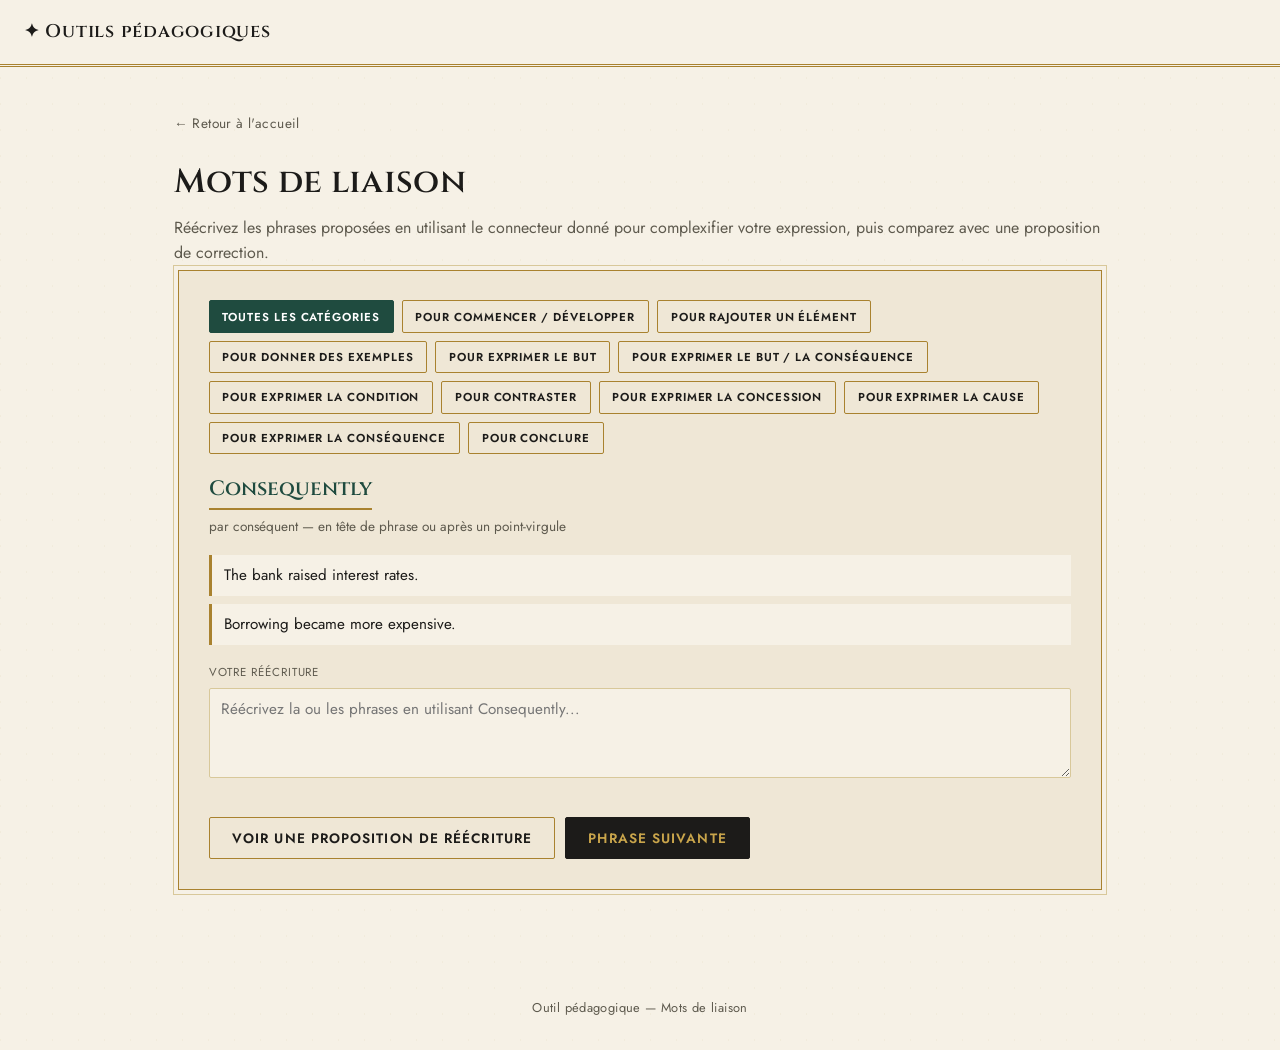
==== outils/connecteurs.html @ e8a62fca "Add files via upload" ====
<!DOCTYPE html>
<html lang="fr">
<head>
<meta charset="UTF-8">
<meta name="viewport" content="width=device-width, initial-scale=1.0">
<title>Mots de liaison</title>
<link rel="stylesheet" href="../assets/style.css">
<style>
  .connector-badge {
    display: inline-block; font-family: 'Cinzel', serif; font-weight: 600;
    font-size: 1.3rem; color: var(--emerald); border-bottom: 2px solid var(--gold);
    padding-bottom: 0.15rem; margin-bottom: 0.2rem;
  }
  .meta-line { font-size: 0.85rem; color: var(--text-muted); margin: 0.2rem 0 1.1rem; }
  .base-sentences { list-style: none; margin: 0 0 1.2rem; padding: 0; }
  .base-sentences li {
    background: var(--paper); border-left: 3px solid var(--gold);
    padding: 0.55rem 0.8rem; margin-bottom: 0.5rem; font-size: 0.95rem;
  }
  textarea#answer {
    width: 100%; min-height: 90px; margin-bottom: 0.9rem; resize: vertical;
  }
  .model-box {
    display: none; background: var(--emerald-bg); border: 1px solid var(--emerald);
    padding: 0.9rem 1rem; margin-top: 1rem; font-size: 0.95rem;
  }
  .model-box.show { display: block; }
  .btn-row { display: flex; gap: 0.6rem; flex-wrap: wrap; }
  .filter-row { margin-bottom: 1.2rem; display: flex; gap: 0.5rem; flex-wrap: wrap; }
  .filter-row button { font-size: 0.72rem; padding: 0.45rem 0.8rem; }
  .filter-row button.active { background: var(--emerald); border-color: var(--emerald); color: #fff; }
</style>
</head>
<body>

<header class="site-header">
  <a href="../index.html" class="brand">✦ Outils pédagogiques</a>
</header>

<main>
  <a class="back-link" href="../index.html">&larr; Retour à l'accueil</a>
  <h1 class="page-title">Mots de liaison</h1>
  <p class="page-subtitle">Réécrivez les phrases proposées en utilisant le connecteur donné pour complexifier votre expression, puis comparez avec une proposition de correction.</p>

  <div class="tool-shell">
    <div class="filter-row" id="filter-row"></div>
    <div id="exercise-area"></div>
    <div class="btn-row" style="margin-top:1rem;">
      <button id="reveal-btn" class="secondary">Voir une proposition de réécriture</button>
      <button id="next-btn">Phrase suivante</button>
    </div>
  </div>
</main>

<footer class="site-footer">Outil pédagogique — Mots de liaison</footer>

<script src="connecteurs-data.js"></script>
<script>
let currentCategory = 'all';
let pool = [];
let current = null;

function categories() {
  return ['all', ...new Set(CONNECTORS.map(c => c.category))];
}

function renderFilters() {
  const row = document.getElementById('filter-row');
  row.innerHTML = '';
  categories().forEach(cat => {
    const btn = document.createElement('button');
    btn.className = 'secondary' + (cat === currentCategory ? ' active' : '');
    btn.textContent = cat === 'all' ? 'Toutes les catégories' : cat;
    btn.addEventListener('click', () => { currentCategory = cat; renderFilters(); buildPool(); pickNext(); });
    row.appendChild(btn);
  });
}

function buildPool() {
  pool = CONNECTORS.filter(c => currentCategory === 'all' || c.category === currentCategory);
}

function pickNext() {
  if (pool.length === 0) return;
  current = pool[Math.floor(Math.random() * pool.length)];
  renderExercise();
}

function renderExercise() {
  const area = document.getElementById('exercise-area');
  area.innerHTML = `
    <span class="connector-badge">${current.connector}</span>
    <p class="meta-line">${current.translation} — ${current.usage}</p>
    <ul class="base-sentences">${current.base.map(s => `<li>${s}</li>`).join('')}</ul>
    <label style="display:block; font-size:0.72rem; text-transform:uppercase; letter-spacing:0.08em; color:var(--text-muted); margin-bottom:0.4rem;">Votre réécriture</label>
    <textarea id="answer" placeholder="Réécrivez la ou les phrases en utilisant ${current.connector}..."></textarea>
    <div class="model-box" id="model-box"><strong>Exemple de réécriture :</strong><br>${current.model}</div>
  `;
}

document.getElementById('reveal-btn').addEventListener('click', () => {
  document.getElementById('model-box').classList.add('show');
});
document.getElementById('next-btn').addEventListener('click', () => {
  pickNext();
});

renderFilters();
buildPool();
pickNext();
</script>

</body>
</html>
---- assets/style.css ----
@import url('https://fonts.googleapis.com/css2?family=Cinzel:wght@500;600;700&family=Jost:wght@400;500;600&display=swap');

:root {
  /* Palette Art Déco */
  --paper: #F6F1E6;
  --paper-alt: #EFE7D6;
  --ink: #1C1B19;
  --ink-soft: #5E5A4E;
  --gold: #A9822F;
  --gold-light: #C9A54B;
  --emerald: #1F4B3F;
  --emerald-bg: #E4EDE7;
  --burgundy: #7A2E2E;
  --burgundy-bg: #F2E2DF;
  --border: #D8C89A;
  --radius: 2px;
  --shadow: 0 6px 18px rgba(28, 27, 25, 0.10);

  /* Alias de compatibilité avec les outils existants */
  --bg: var(--paper);
  --surface: var(--paper-alt);
  --text: var(--ink);
  --text-muted: var(--ink-soft);
  --accent: var(--emerald);
  --accent-dark: #16352C;
}

* { box-sizing: border-box; }

body {
  margin: 0;
  font-family: 'Jost', -apple-system, BlinkMacSystemFont, sans-serif;
  background-color: var(--paper);
  background-image:
    linear-gradient(135deg, rgba(169,130,47,0.05) 1px, transparent 1px),
    linear-gradient(45deg, rgba(169,130,47,0.05) 1px, transparent 1px);
  background-size: 26px 26px;
  color: var(--ink);
  line-height: 1.55;
}

h1, h2, h3 {
  font-family: 'Cinzel', serif;
  font-weight: 600;
  letter-spacing: 0.01em;
}

a { color: var(--emerald); }

/* ---------- Motif décoratif : rosace / éventail ---------- */
.sunburst {
  width: 64px;
  height: 64px;
  margin: 0 auto 0.9rem;
  border-radius: 50%;
  background: repeating-conic-gradient(var(--gold) 0deg 6deg, transparent 6deg 18deg);
  opacity: 0.9;
}

/* ---------- Header ---------- */
header.site-header {
  background: var(--paper);
  border-bottom: 3px double var(--gold);
  padding: 1.1rem 1.5rem;
  display: flex;
  align-items: center;
  justify-content: space-between;
}

header.site-header .brand {
  font-family: 'Cinzel', serif;
  font-weight: 600;
  font-size: 1.15rem;
  letter-spacing: 0.04em;
  text-decoration: none;
  color: var(--ink);
  display: flex;
  align-items: center;
  gap: 0.55rem;
}

header.site-header nav a {
  margin-left: 1.25rem;
  text-decoration: none;
  color: var(--ink-soft);
  font-size: 0.85rem;
  letter-spacing: 0.04em;
  text-transform: uppercase;
}
header.site-header nav a:hover { color: var(--emerald); }

/* ---------- Layout ---------- */
main {
  max-width: 980px;
  margin: 0 auto;
  padding: 2.75rem 1.5rem 4rem;
}

.hero { text-align: center; margin-bottom: 3rem; }

.eyebrow {
  font-size: 0.72rem;
  font-weight: 600;
  letter-spacing: 0.22em;
  text-transform: uppercase;
  color: var(--gold);
  margin: 0 0 0.5rem;
}

.page-title {
  font-size: 2.1rem;
  margin: 0 0 0.5rem;
}
.page-subtitle {
  color: var(--ink-soft);
  margin-top: 0;
  margin-bottom: 0;
  font-size: 1rem;
}
.hero .page-title, .hero .page-subtitle { margin-left: auto; margin-right: auto; }

.category { margin-bottom: 3rem; }
.category-header {
  display: flex;
  align-items: center;
  gap: 0.75rem;
  margin-bottom: 1.25rem;
}
.category-header .diamond {
  width: 8px; height: 8px;
  background: var(--gold);
  transform: rotate(45deg);
  flex-shrink: 0;
}
.category h2 {
  font-size: 1rem;
  font-weight: 600;
  letter-spacing: 0.1em;
  text-transform: uppercase;
  color: var(--ink);
  margin: 0;
  white-space: nowrap;
}
.category-header .rule {
  flex: 1;
  height: 1px;
  background: linear-gradient(to right, var(--border), transparent);
}

.empty-note {
  font-style: italic;
  color: var(--ink-soft);
  font-size: 0.9rem;
  border: 1px dashed var(--border);
  padding: 1rem 1.1rem;
  background: var(--paper-alt);
}

/* ---------- Cards ---------- */
.card-grid {
  display: grid;
  grid-template-columns: repeat(auto-fill, minmax(230px, 1fr));
  gap: 1.1rem;
}

.card {
  position: relative;
  background: var(--paper-alt);
  border: 1px solid var(--gold);
  box-shadow: 0 0 0 4px var(--paper), 0 0 0 5px var(--border);
  padding: 1.35rem 1.2rem 1.2rem;
  margin: 4px;
  text-decoration: none;
  color: var(--ink);
  transition: box-shadow 0.15s ease, transform 0.15s ease;
  display: block;
}
.card:hover {
  transform: translateY(-2px);
  box-shadow: 0 0 0 4px var(--paper), 0 0 0 5px var(--gold);
}
.card .icon {
  width: 2.5rem;
  height: 2.5rem;
  display: flex;
  align-items: center;
  justify-content: center;
  border: 2px solid var(--gold);
  transform: rotate(45deg);
  background: var(--paper);
  margin-bottom: 0.8rem;
}
.card .icon span {
  display: block;
  transform: rotate(-45deg);
  font-size: 1.15rem;
}
.card h3 {
  margin: 0 0 0.3rem;
  font-size: 1rem;
  letter-spacing: 0.02em;
}
.card p { margin: 0; font-size: 0.86rem; color: var(--ink-soft); }

/* ---------- Tool shell ---------- */
.tool-shell {
  background: var(--paper-alt);
  border: 1px solid var(--gold);
  box-shadow: 0 0 0 4px var(--paper), 0 0 0 5px var(--border);
  margin: 4px;
  padding: 1.85rem;
}

.back-link {
  display: inline-flex;
  align-items: center;
  gap: 0.3rem;
  margin-bottom: 1.4rem;
  font-size: 0.85rem;
  letter-spacing: 0.03em;
  text-decoration: none;
  color: var(--ink-soft);
}
.back-link:hover { color: var(--emerald); }

/* ---------- Buttons ---------- */
button, .btn {
  background: var(--ink);
  color: var(--gold-light);
  border: 1px solid var(--ink);
  border-radius: var(--radius);
  padding: 0.65rem 1.4rem;
  font-family: 'Jost', sans-serif;
  font-size: 0.85rem;
  font-weight: 600;
  letter-spacing: 0.08em;
  text-transform: uppercase;
  cursor: pointer;
  transition: background 0.15s ease, color 0.15s ease;
}
button:hover, .btn:hover { background: var(--emerald); border-color: var(--emerald); color: #fff; }
button:disabled { background: #C9C4B6; border-color: #C9C4B6; color: #fff; cursor: not-allowed; }

button.secondary {
  background: transparent;
  color: var(--ink);
  border: 1px solid var(--gold);
}
button.secondary:hover { background: var(--gold); border-color: var(--gold); color: var(--ink); }

input[type="text"], input[type="number"], textarea, select {
  font-family: inherit;
  font-size: 0.95rem;
  padding: 0.55rem 0.7rem;
  border: 1px solid var(--border);
  border-radius: var(--radius);
  background: var(--paper);
  color: var(--ink);
}

footer.site-footer {
  text-align: center;
  color: var(--ink-soft);
  font-size: 0.8rem;
  letter-spacing: 0.03em;
  padding: 2.5rem 1rem 2rem;
}

/* ---------- Feedback "tampon" ---------- */
@keyframes stampIn {
  0% { transform: scale(1.5); opacity: 0; }
  60% { transform: scale(0.95); opacity: 1; }
  100% { transform: scale(1); opacity: 1; }
}
.feedback-stamp {
  display: inline-block;
  font-family: 'Cinzel', serif;
  font-weight: 600;
  text-transform: uppercase;
  letter-spacing: 0.06em;
  font-size: 0.85rem;
  padding: 0.4rem 0.9rem;
  border: 1px solid currentColor;
  animation: stampIn 0.3s ease-out;
}
.feedback-stamp.correct { color: var(--emerald); background: var(--emerald-bg); }
.feedback-stamp.incorrect { color: var(--burgundy); background: var(--burgundy-bg); }

/* ---------- Progress dots ---------- */
.progress-dots {
  display: flex;
  gap: 0.4rem;
  margin-bottom: 1.1rem;
  flex-wrap: wrap;
}
.progress-dots .dot {
  width: 8px; height: 8px;
  background: var(--border);
  transform: rotate(45deg);
}
.progress-dots .dot.done { background: var(--emerald); }
.progress-dots .dot.current { background: var(--gold); }
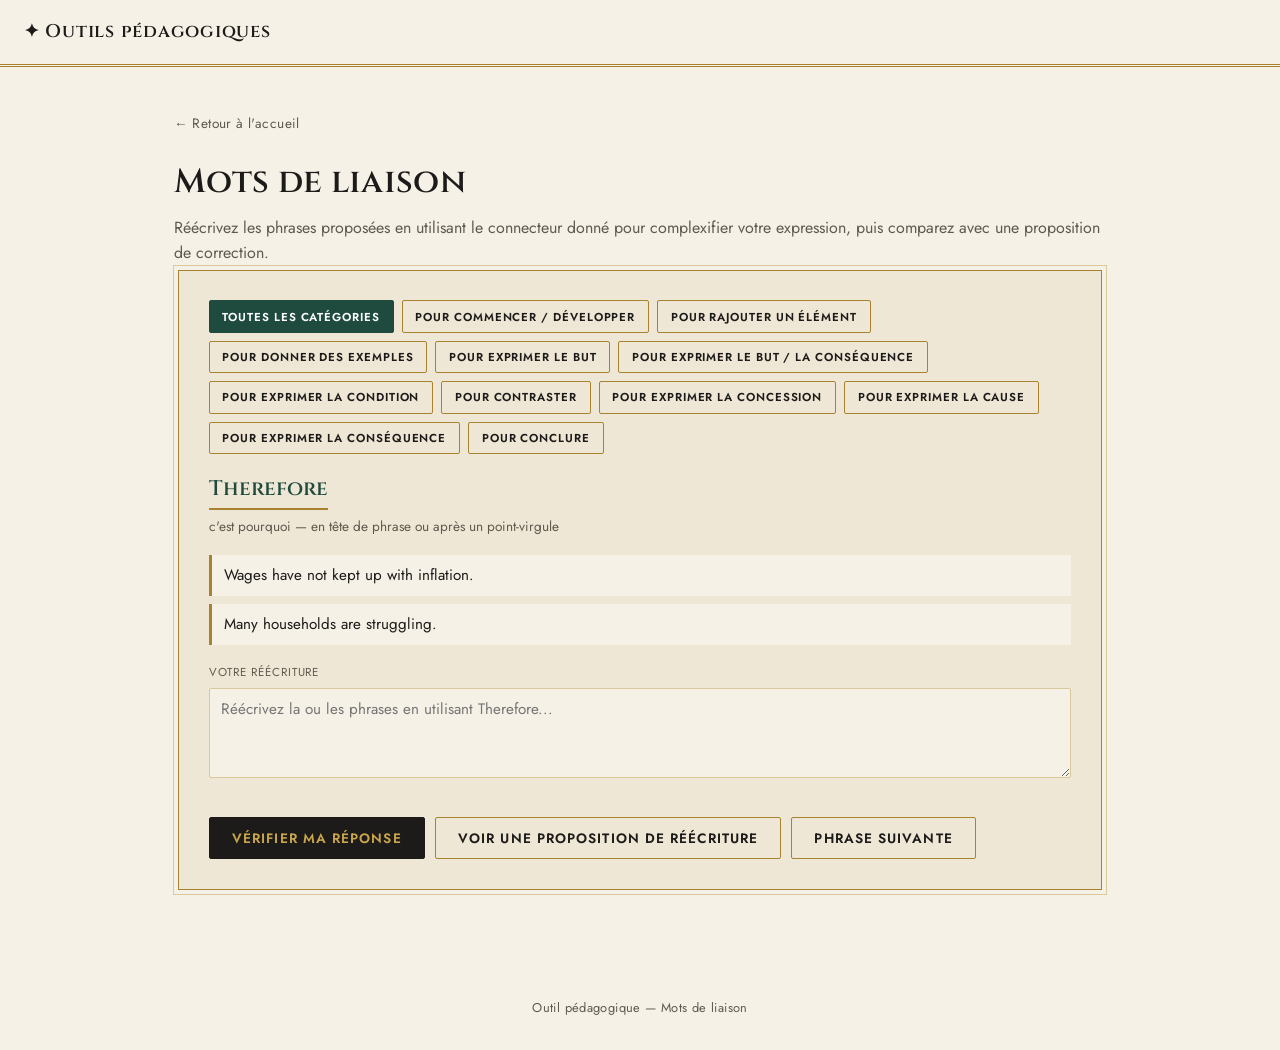
==== commit b6b4e618: "Update connecteurs.html" ====
--- a/outils/connecteurs.html
+++ b/outils/connecteurs.html
@@ -29,6 +29,23 @@
   .filter-row { margin-bottom: 1.2rem; display: flex; gap: 0.5rem; flex-wrap: wrap; }
   .filter-row button { font-size: 0.72rem; padding: 0.45rem 0.8rem; }
   .filter-row button.active { background: var(--emerald); border-color: var(--emerald); color: #fff; }
+  .check-list { list-style: none; margin: 0 0 1rem; padding: 0; }
+  .check-list li {
+    padding: 0.45rem 0; font-size: 0.9rem; display: flex; align-items: flex-start; gap: 0.55rem;
+    border-bottom: 1px solid var(--border);
+  }
+  .check-list li:last-child { border-bottom: none; }
+  .check-list li .icon { font-weight: 700; flex-shrink: 0; }
+  .check-list li.ok .icon { color: var(--emerald); }
+  .check-list li.ko .icon { color: var(--burgundy); }
+  .check-list li.ok { color: var(--ink); }
+  .check-list li.ko { color: var(--ink-soft); }
+  .check-results {
+    display: none; background: var(--paper); border: 1px solid var(--border);
+    padding: 0.9rem 1.1rem; margin-top: 1rem;
+  }
+  .check-results.show { display: block; }
+  .check-results .check-title { font-size: 0.75rem; text-transform: uppercase; letter-spacing: 0.08em; color: var(--text-muted); margin-bottom: 0.5rem; }
 </style>
 </head>
 <body>
@@ -46,9 +63,11 @@
     <div class="filter-row" id="filter-row"></div>
     <div id="exercise-area"></div>
     <div class="btn-row" style="margin-top:1rem;">
+      <button id="check-btn">Vérifier ma réponse</button>
       <button id="reveal-btn" class="secondary">Voir une proposition de réécriture</button>
-      <button id="next-btn">Phrase suivante</button>
+      <button id="next-btn" class="secondary">Phrase suivante</button>
     </div>
+    <div class="check-results" id="check-results"></div>
   </div>
 </main>
 
@@ -96,8 +115,48 @@
     <textarea id="answer" placeholder="Réécrivez la ou les phrases en utilisant ${current.connector}..."></textarea>
     <div class="model-box" id="model-box"><strong>Exemple de réécriture :</strong><br>${current.model}</div>
   `;
+  document.getElementById('check-results').classList.remove('show');
 }
 
+// ------------------------------------------------------------
+// Vérifications automatiques (sans IA) : critères mécaniques
+// ------------------------------------------------------------
+function normalize(s) {
+  return s.toLowerCase().normalize('NFD').replace(/[̀-ͯ]/g, '').replace(/[^a-z\s]/g, ' ').replace(/\s+/g, ' ').trim();
+}
+
+function connectorIsUsed(answer, connector) {
+  const normAnswer = normalize(answer);
+  const normConnector = normalize(connector);
+  if (normAnswer.includes(normConnector)) return true;
+  const words = normConnector.split(' ').filter(w => w.length > 2);
+  if (words.length === 0) return false;
+  const found = words.filter(w => normAnswer.includes(w));
+  return found.length >= Math.ceil(words.length / 2);
+}
+
+function runChecks() {
+  const answer = document.getElementById('answer').value.trim();
+  const checks = [];
+  checks.push({ ok: answer.length > 0, label: "Vous avez écrit une réponse" });
+  const wordCount = answer.split(/\s+/).filter(Boolean).length;
+  checks.push({ ok: answer.length > 0 && wordCount >= 5, label: `Votre phrase contient au moins 5 mots (actuellement ${wordCount})` });
+  checks.push({ ok: answer.length > 0 && connectorIsUsed(answer, current.connector), label: `Vous avez utilisé le connecteur « ${current.connector} »` });
+  checks.push({ ok: /^[A-ZÀ-Ý]/.test(answer), label: "Votre phrase commence par une majuscule" });
+  checks.push({ ok: /[.!?]$/.test(answer), label: "Votre phrase se termine par une ponctuation finale (. ! ?)" });
+  return checks;
+}
+
+function renderChecks(checks) {
+  const box = document.getElementById('check-results');
+  box.innerHTML = `<p class="check-title">Vérifications automatiques (pas de correction du sens — comparez avec le modèle pour ça)</p>
+    <ul class="check-list">${checks.map(c => `<li class="${c.ok ? 'ok' : 'ko'}"><span class="icon">${c.ok ? '✓' : '✗'}</span><span>${c.label}</span></li>`).join('')}</ul>`;
+  box.classList.add('show');
+}
+
+document.getElementById('check-btn').addEventListener('click', () => {
+  renderChecks(runChecks());
+});
 document.getElementById('reveal-btn').addEventListener('click', () => {
   document.getElementById('model-box').classList.add('show');
 });
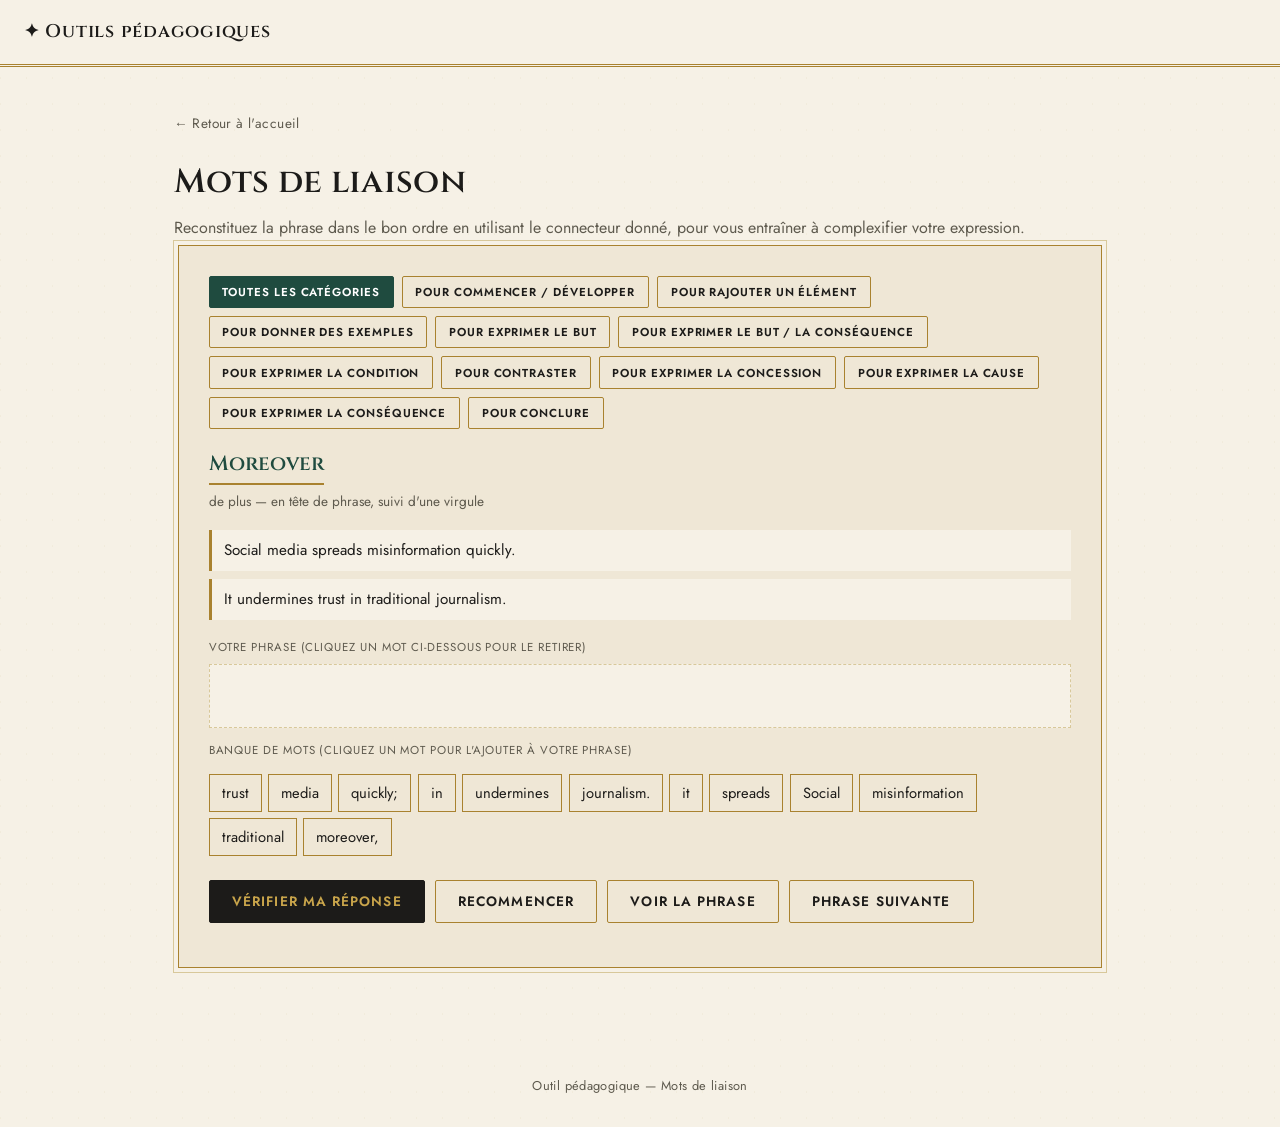
==== commit 71ded6d8: "Mots de liaison en remise dans l'ordre, reformulation en QCM" ====
--- a/outils/connecteurs.html
+++ b/outils/connecteurs.html
@@ -17,35 +17,35 @@
     background: var(--paper); border-left: 3px solid var(--gold);
     padding: 0.55rem 0.8rem; margin-bottom: 0.5rem; font-size: 0.95rem;
   }
-  textarea#answer {
-    width: 100%; min-height: 90px; margin-bottom: 0.9rem; resize: vertical;
-  }
+  .zone-label { display:block; font-size:0.72rem; text-transform:uppercase; letter-spacing:0.08em; color:var(--text-muted); margin-bottom:0.4rem; }
+  .build-zone {
+    min-height: 64px; background: var(--paper); border: 1px dashed var(--border);
+    padding: 0.7rem 0.8rem; margin-bottom: 0.9rem; display: flex; flex-wrap: wrap; gap: 0.4rem; align-items: flex-start;
+  }
+  .word-bank {
+    min-height: 54px; padding: 0.5rem 0; margin-bottom: 1rem;
+    display: flex; flex-wrap: wrap; gap: 0.4rem;
+  }
+  .word-tile {
+    all: unset; cursor: pointer; background: var(--paper-alt); border: 1px solid var(--gold);
+    padding: 0.4rem 0.75rem; font-size: 0.92rem; color: var(--ink);
+  }
+  .word-tile:hover { border-color: var(--emerald); }
+  .build-zone .word-tile { border-color: var(--border); background: #fff; }
+  .build-zone .word-tile.pos-ok { border-color: var(--emerald); background: var(--emerald-bg); }
+  .build-zone .word-tile.pos-bad { border-color: var(--burgundy); background: var(--burgundy-bg); }
   .model-box {
     display: none; background: var(--emerald-bg); border: 1px solid var(--emerald);
     padding: 0.9rem 1rem; margin-top: 1rem; font-size: 0.95rem;
   }
   .model-box.show { display: block; }
+  .result-line { font-size: 0.9rem; font-weight: 600; margin: 0.9rem 0 0; }
+  .result-line.ok { color: var(--emerald); }
+  .result-line.ko { color: var(--burgundy); }
   .btn-row { display: flex; gap: 0.6rem; flex-wrap: wrap; }
   .filter-row { margin-bottom: 1.2rem; display: flex; gap: 0.5rem; flex-wrap: wrap; }
   .filter-row button { font-size: 0.72rem; padding: 0.45rem 0.8rem; }
   .filter-row button.active { background: var(--emerald); border-color: var(--emerald); color: #fff; }
-  .check-list { list-style: none; margin: 0 0 1rem; padding: 0; }
-  .check-list li {
-    padding: 0.45rem 0; font-size: 0.9rem; display: flex; align-items: flex-start; gap: 0.55rem;
-    border-bottom: 1px solid var(--border);
-  }
-  .check-list li:last-child { border-bottom: none; }
-  .check-list li .icon { font-weight: 700; flex-shrink: 0; }
-  .check-list li.ok .icon { color: var(--emerald); }
-  .check-list li.ko .icon { color: var(--burgundy); }
-  .check-list li.ok { color: var(--ink); }
-  .check-list li.ko { color: var(--ink-soft); }
-  .check-results {
-    display: none; background: var(--paper); border: 1px solid var(--border);
-    padding: 0.9rem 1.1rem; margin-top: 1rem;
-  }
-  .check-results.show { display: block; }
-  .check-results .check-title { font-size: 0.75rem; text-transform: uppercase; letter-spacing: 0.08em; color: var(--text-muted); margin-bottom: 0.5rem; }
 </style>
 </head>
 <body>
@@ -57,17 +57,18 @@
 <main>
   <a class="back-link" href="../index.html">&larr; Retour à l'accueil</a>
   <h1 class="page-title">Mots de liaison</h1>
-  <p class="page-subtitle">Réécrivez les phrases proposées en utilisant le connecteur donné pour complexifier votre expression, puis comparez avec une proposition de correction.</p>
+  <p class="page-subtitle">Reconstituez la phrase dans le bon ordre en utilisant le connecteur donné, pour vous entraîner à complexifier votre expression.</p>
 
   <div class="tool-shell">
     <div class="filter-row" id="filter-row"></div>
     <div id="exercise-area"></div>
     <div class="btn-row" style="margin-top:1rem;">
       <button id="check-btn">Vérifier ma réponse</button>
-      <button id="reveal-btn" class="secondary">Voir une proposition de réécriture</button>
+      <button id="reset-btn" class="secondary">Recommencer</button>
+      <button id="reveal-btn" class="secondary">Voir la phrase</button>
       <button id="next-btn" class="secondary">Phrase suivante</button>
     </div>
-    <div class="check-results" id="check-results"></div>
+    <p class="result-line" id="result-line"></p>
   </div>
 </main>
 
@@ -78,6 +79,10 @@
 let currentCategory = 'all';
 let pool = [];
 let current = null;
+let tokens = [];      // mots de la phrase modèle, dans l'ordre original
+let bankOrder = [];   // indices mélangés, ordre d'affichage dans la banque de mots
+let built = [];       // indices dans l'ordre où l'élève les a cliqués
+let checked = false;
 
 function categories() {
   return ['all', ...new Set(CONNECTORS.map(c => c.category))];
@@ -99,9 +104,24 @@
   pool = CONNECTORS.filter(c => currentCategory === 'all' || c.category === currentCategory);
 }
 
+function shuffle(arr) {
+  const a = arr.slice();
+  for (let i = a.length - 1; i > 0; i--) {
+    const j = Math.floor(Math.random() * (i + 1));
+    [a[i], a[j]] = [a[j], a[i]];
+  }
+  return a;
+}
+
 function pickNext() {
   if (pool.length === 0) return;
   current = pool[Math.floor(Math.random() * pool.length)];
+  tokens = current.model.split(/\s+/);
+  let order;
+  do { order = shuffle(tokens.map((_, i) => i)); } while (tokens.length > 2 && order.every((v, i) => v === i));
+  bankOrder = order;
+  built = [];
+  checked = false;
   renderExercise();
 }
 
@@ -111,51 +131,75 @@
     <span class="connector-badge">${current.connector}</span>
     <p class="meta-line">${current.translation} — ${current.usage}</p>
     <ul class="base-sentences">${current.base.map(s => `<li>${s}</li>`).join('')}</ul>
-    <label style="display:block; font-size:0.72rem; text-transform:uppercase; letter-spacing:0.08em; color:var(--text-muted); margin-bottom:0.4rem;">Votre réécriture</label>
-    <textarea id="answer" placeholder="Réécrivez la ou les phrases en utilisant ${current.connector}..."></textarea>
-    <div class="model-box" id="model-box"><strong>Exemple de réécriture :</strong><br>${current.model}</div>
+    <label class="zone-label">Votre phrase (cliquez un mot ci-dessous pour le retirer)</label>
+    <div class="build-zone" id="build-zone"></div>
+    <label class="zone-label">Banque de mots (cliquez un mot pour l'ajouter à votre phrase)</label>
+    <div class="word-bank" id="word-bank"></div>
+    <div class="model-box" id="model-box"><strong>Phrase correcte :</strong><br>${current.model}</div>
   `;
-  document.getElementById('check-results').classList.remove('show');
-}
-
-// ------------------------------------------------------------
-// Vérifications automatiques (sans IA) : critères mécaniques
-// ------------------------------------------------------------
-function normalize(s) {
-  return s.toLowerCase().normalize('NFD').replace(/[̀-ͯ]/g, '').replace(/[^a-z\s]/g, ' ').replace(/\s+/g, ' ').trim();
-}
-
-function connectorIsUsed(answer, connector) {
-  const normAnswer = normalize(answer);
-  const normConnector = normalize(connector);
-  if (normAnswer.includes(normConnector)) return true;
-  const words = normConnector.split(' ').filter(w => w.length > 2);
-  if (words.length === 0) return false;
-  const found = words.filter(w => normAnswer.includes(w));
-  return found.length >= Math.ceil(words.length / 2);
-}
-
-function runChecks() {
-  const answer = document.getElementById('answer').value.trim();
-  const checks = [];
-  checks.push({ ok: answer.length > 0, label: "Vous avez écrit une réponse" });
-  const wordCount = answer.split(/\s+/).filter(Boolean).length;
-  checks.push({ ok: answer.length > 0 && wordCount >= 5, label: `Votre phrase contient au moins 5 mots (actuellement ${wordCount})` });
-  checks.push({ ok: answer.length > 0 && connectorIsUsed(answer, current.connector), label: `Vous avez utilisé le connecteur « ${current.connector} »` });
-  checks.push({ ok: /^[A-ZÀ-Ý]/.test(answer), label: "Votre phrase commence par une majuscule" });
-  checks.push({ ok: /[.!?]$/.test(answer), label: "Votre phrase se termine par une ponctuation finale (. ! ?)" });
-  return checks;
-}
-
-function renderChecks(checks) {
-  const box = document.getElementById('check-results');
-  box.innerHTML = `<p class="check-title">Vérifications automatiques (pas de correction du sens — comparez avec le modèle pour ça)</p>
-    <ul class="check-list">${checks.map(c => `<li class="${c.ok ? 'ok' : 'ko'}"><span class="icon">${c.ok ? '✓' : '✗'}</span><span>${c.label}</span></li>`).join('')}</ul>`;
-  box.classList.add('show');
-}
-
-document.getElementById('check-btn').addEventListener('click', () => {
-  renderChecks(runChecks());
+  document.getElementById('result-line').textContent = '';
+  document.getElementById('result-line').className = 'result-line';
+  renderZones();
+}
+
+function renderZones() {
+  const bank = document.getElementById('word-bank');
+  const zone = document.getElementById('build-zone');
+  bank.innerHTML = '';
+  zone.innerHTML = '';
+
+  bankOrder.filter(i => !built.includes(i)).forEach(i => {
+    const btn = document.createElement('button');
+    btn.className = 'word-tile';
+    btn.textContent = tokens[i];
+    btn.addEventListener('click', () => {
+      if (checked) return;
+      built.push(i);
+      renderZones();
+    });
+    bank.appendChild(btn);
+  });
+
+  built.forEach((i, pos) => {
+    const btn = document.createElement('button');
+    btn.className = 'word-tile';
+    if (checked) btn.classList.add(pos === i ? 'pos-ok' : 'pos-bad');
+    btn.textContent = tokens[i];
+    btn.addEventListener('click', () => {
+      if (checked) return;
+      built.splice(pos, 1);
+      renderZones();
+    });
+    zone.appendChild(btn);
+  });
+}
+
+function runCheck() {
+  checked = true;
+  const line = document.getElementById('result-line');
+  const complete = built.length === tokens.length;
+  const correct = complete && built.every((i, pos) => i === pos);
+  if (correct) {
+    line.textContent = 'Correct ! La phrase est bien formée.';
+    line.classList.add('ok');
+  } else if (!complete) {
+    line.textContent = `Pas encore terminé — il reste ${tokens.length - built.length} mot(s) dans la banque.`;
+    line.classList.add('ko');
+  } else {
+    const wrong = built.filter((i, pos) => i !== pos).length;
+    line.textContent = `Pas tout à fait — ${wrong} mot(s) mal placé(s).`;
+    line.classList.add('ko');
+  }
+  renderZones();
+}
+
+document.getElementById('check-btn').addEventListener('click', runCheck);
+document.getElementById('reset-btn').addEventListener('click', () => {
+  built = [];
+  checked = false;
+  renderZones();
+  document.getElementById('result-line').textContent = '';
+  document.getElementById('result-line').className = 'result-line';
 });
 document.getElementById('reveal-btn').addEventListener('click', () => {
   document.getElementById('model-box').classList.add('show');
